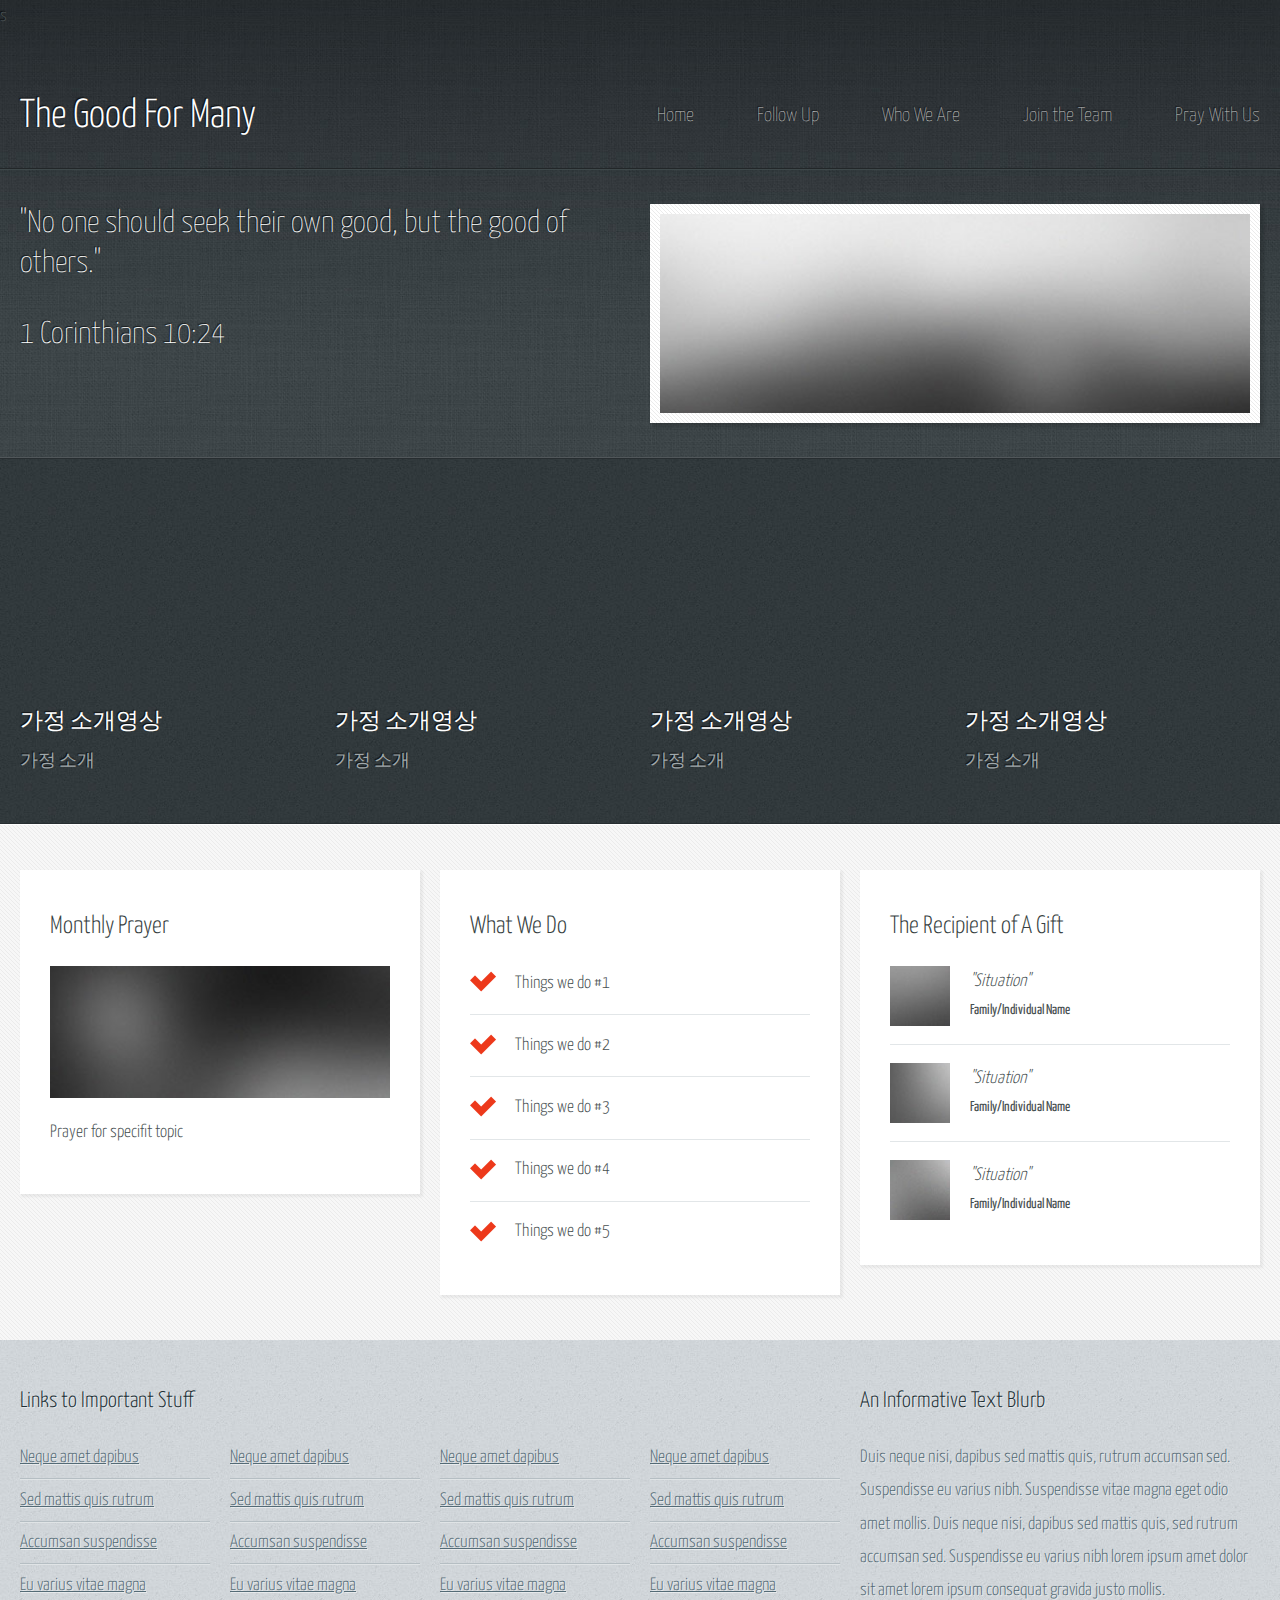
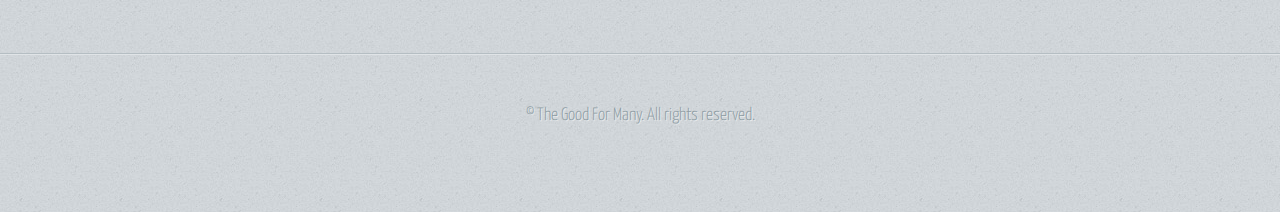
==== index.html @ 2fbbf2d9 "main page edited" ====
<!DOCTYPE HTML>
<!--
	Halcyonic by HTML5 UP
	html5up.net | @ajlkn
	Free for personal and commercial use under the CCA 3.0 license (html5up.net/license)
-->
<html>

<head>
	<title>The Good For Many</title>
	<meta charset="utf-8" />
	<meta name="viewport" content="width=device-width, initial-scale=1, user-scalable=no" />
	<link rel="stylesheet" href="assets/css/main.css" />
</head>

<body>
	<div id="page-wrapper">

		<!-- Header -->
		<section id="header">s
			<div class="container">
				<div class="row">
					<div class="col-12">

						<!-- Logo -->
						<h1><a href="index.html" id="logo">The Good For Many</a></h1>

						<!-- Nav -->
						<nav id="nav">
							<a href="index.html">Home</a>
							<a href="Follow_Up.html">Follow Up</a>
							<a href="Who_We_Are.html">Who We Are</a>
							<a href="Join_The_Team.html">Join the Team</a>
							<a href="twocolumn2.html">Pray With Us</a>
						</nav>

					</div>
				</div>
			</div>
			<div id="banner">
				<div class="container">
					<div class="row">
						<div class="col-6 col-12-medium">

							<!-- Banner Copy -->
							<p>"No one should seek their own good, but the good of others."</p>
							<p>1 Corinthians 10:24</p>
							<!-- <a href="#" class="button-large">Go on, click me!</a> -->

						</div>
						<div class="col-6 col-12-medium imp-medium">

							<!-- Banner Image -->
							<a href="#" class="bordered-feature-image"><img src="images/banner.jpg" alt="" /></a>

						</div>
					</div>
				</div>
			</div>
		</section>

		<!-- Features -->
		<section id="features">
			<div class="container">
				<div class="row">
					<div class="col-3 col-6-medium col-12-small">

						<!-- Feature #1 -->
						<section>
							<div class="video-container">
								<iframe width="560" height="315"
									src="https://www.youtube.com/embed/F0pL0PTi5vM?si=LF31kGKo2TGPik3c"
									title="YouTube video player" frameborder="0"
									allow="accelerometer; autoplay; clipboard-write; encrypted-media; gyroscope; picture-in-picture; web-share"
									allowfullscreen></iframe>
							</div>
							<p> </p>
							<h2>가정 소개영상</h2>
							<p>
								가정 소개
							</p>
						</section>

					</div>
					<div class="col-3 col-6-medium col-12-small">

						<!-- Feature #2 -->
						<section>
							<div class="video-container">
								<iframe width="560" height="315"
									src="https://www.youtube.com/embed/F0pL0PTi5vM?si=LF31kGKo2TGPik3c"
									title="YouTube video player" frameborder="0"
									allow="accelerometer; autoplay; clipboard-write; encrypted-media; gyroscope; picture-in-picture; web-share"
									allowfullscreen></iframe>
							</div>
							<p> </p>
							<h2>가정 소개영상</h2>
							<p>
								가정 소개
							</p>
						</section>

					</div>
					<div class="col-3 col-6-medium col-12-small">

						<!-- Feature #3 -->
						<section>
							<div class="video-container">
								<iframe width="560" height="315"
									src="https://www.youtube.com/embed/F0pL0PTi5vM?si=LF31kGKo2TGPik3c"
									title="YouTube video player" frameborder="0"
									allow="accelerometer; autoplay; clipboard-write; encrypted-media; gyroscope; picture-in-picture; web-share"
									allowfullscreen></iframe>
							</div>
							<p> </p>
							<h2>가정 소개영상</h2>
							<p>
								가정 소개
							</p>
						</section>

					</div>
					<div class="col-3 col-6-medium col-12-small">

						<!-- Feature #4 -->
						<section>
							<!-- <a href="#" class="bordered-feature-image"><img src="images/pic04.jpg" alt="" /></a> -->
							<div class="video-container">
								<iframe width="560" height="315"
									src="https://www.youtube.com/embed/F0pL0PTi5vM?si=LF31kGKo2TGPik3c"
									title="YouTube video player" frameborder="0"
									allow="accelerometer; autoplay; clipboard-write; encrypted-media; gyroscope; picture-in-picture; web-share"
									allowfullscreen></iframe>
							</div>
							<p> </p>
							<h2>가정 소개영상</h2>
							<p>
								가정 소개
							</p>
						</section>

					</div>
				</div>
			</div>
		</section>

		<!-- Content -->
		<section id="content">
			<div class="container">
				<div class="row aln-center">
					<div class="col-4 col-12-medium">

						<!-- Box #1 -->
						<section>
							<header>
								<h2>Monthly Prayer</h2>
								<!-- <h3>A subheading about who we are</h3> -->
							</header>
							<a href="#" class="feature-image"><img src="images/pic05.jpg" alt="" /></a>
							<p>
								Prayer for specifit topic
							</p>
						</section>

					</div>
					<div class="col-4 col-6-medium col-12-small">

						<!-- Box #2 -->
						<section>
							<header>
								<h2>What We Do</h2>
								<!-- <h3>A subheading about what we do</h3> -->
							</header>
							<ul class="check-list">
								<li>Things we do #1</li>
								<li>Things we do #2</li>
								<li>Things we do #3</li>
								<li>Things we do #4</li>
								<li>Things we do #5</li>
							</ul>
						</section>

					</div>
					<div class="col-4 col-6-medium col-12-small">

						<!-- Box #3 -->
						<section>
							<header>
								<h2>The Recipient of A Gift</h2>
								<!-- <h3>And a final subheading about our clients</h3> -->
							</header>
							<ul class="quote-list">
								<li>
									<img src="images/pic06.jpg" alt="" />
									<p>"Situation"</p>
									<span>Family/Individual Name</span>
								</li>
								<li>
									<img src="images/pic07.jpg" alt="" />
									<p>"Situation"</p>
									<span>Family/Individual Name</span>
								</li>
								<li>
									<img src="images/pic08.jpg" alt="" />
									<p>"Situation"</p>
									<span>Family/Individual Name</span>
								</li>
							</ul>
						</section>

					</div>
				</div>
			</div>
		</section>

		<!-- Footer -->
		<section id="footer">
			<div class="container">
				<div class="row">
					<div class="col-8 col-12-medium">

						<!-- Links -->
						<section>
							<h2>Links to Important Stuff</h2>
							<div>
								<div class="row">
									<div class="col-3 col-12-small">
										<ul class="link-list last-child">
											<li><a href="#">Neque amet dapibus</a></li>
											<li><a href="#">Sed mattis quis rutrum</a></li>
											<li><a href="#">Accumsan suspendisse</a></li>
											<li><a href="#">Eu varius vitae magna</a></li>
										</ul>
									</div>
									<div class="col-3 col-12-small">
										<ul class="link-list last-child">
											<li><a href="#">Neque amet dapibus</a></li>
											<li><a href="#">Sed mattis quis rutrum</a></li>
											<li><a href="#">Accumsan suspendisse</a></li>
											<li><a href="#">Eu varius vitae magna</a></li>
										</ul>
									</div>
									<div class="col-3 col-12-small">
										<ul class="link-list last-child">
											<li><a href="#">Neque amet dapibus</a></li>
											<li><a href="#">Sed mattis quis rutrum</a></li>
											<li><a href="#">Accumsan suspendisse</a></li>
											<li><a href="#">Eu varius vitae magna</a></li>
										</ul>
									</div>
									<div class="col-3 col-12-small">
										<ul class="link-list last-child">
											<li><a href="#">Neque amet dapibus</a></li>
											<li><a href="#">Sed mattis quis rutrum</a></li>
											<li><a href="#">Accumsan suspendisse</a></li>
											<li><a href="#">Eu varius vitae magna</a></li>
										</ul>
									</div>
								</div>
							</div>
						</section>

					</div>
					<div class="col-4 col-12-medium imp-medium">

						<!-- Blurb -->
						<section>
							<h2>An Informative Text Blurb</h2>
							<p>
								Duis neque nisi, dapibus sed mattis quis, rutrum accumsan sed. Suspendisse eu
								varius nibh. Suspendisse vitae magna eget odio amet mollis. Duis neque nisi,
								dapibus sed mattis quis, sed rutrum accumsan sed. Suspendisse eu varius nibh
								lorem ipsum amet dolor sit amet lorem ipsum consequat gravida justo mollis.
							</p>
						</section>

					</div>
				</div>
			</div>
		</section>

		<!-- Copyright -->
		<div id="copyright">
			&copy; The Good For Many. All rights reserved.</a>
		</div>

	</div>

	<!-- Scripts -->
	<script src="assets/js/jquery.min.js"></script>
	<script src="assets/js/browser.min.js"></script>
	<script src="assets/js/breakpoints.min.js"></script>
	<script src="assets/js/util.js"></script>
	<script src="assets/js/main.js"></script>

</body>

</html>
---- assets/css/main.css ----
@import url("https://fonts.googleapis.com/css?family=Yanone+Kaffeesatz:400,300,200");

/*
	Halcyonic by HTML5 UP
	html5up.net | @ajlkn
	Free for personal and commercial use under the CCA 3.0 license (html5up.net/license)
*/

html,
body,
div,
span,
applet,
object,
iframe,
h1,
h2,
h3,
h4,
h5,
h6,
p,
blockquote,
pre,
a,
abbr,
acronym,
address,
big,
cite,
code,
del,
dfn,
em,
img,
ins,
kbd,
q,
s,
samp,
small,
strike,
strong,
sub,
sup,
tt,
var,
b,
u,
i,
center,
dl,
dt,
dd,
ol,
ul,
li,
fieldset,
form,
label,
legend,
table,
caption,
tbody,
tfoot,
thead,
tr,
th,
td,
article,
aside,
canvas,
details,
embed,
figure,
figcaption,
footer,
header,
hgroup,
menu,
nav,
output,
ruby,
section,
summary,
time,
mark,
audio,
video {
	margin: 0;
	padding: 0;
	border: 0;
	font-size: 100%;
	font: inherit;
	vertical-align: baseline;
}

article,
aside,
details,
figcaption,
figure,
footer,
header,
hgroup,
menu,
nav,
section {
	display: block;
}

body {
	line-height: 1;
}

ol,
ul {
	list-style: none;
}

blockquote,
q {
	quotes: none;
}

blockquote:before,
blockquote:after,
q:before,
q:after {
	content: '';
	content: none;
}

table {
	border-collapse: collapse;
	border-spacing: 0;
}

body {
	-webkit-text-size-adjust: none;
}

mark {
	background-color: transparent;
	color: inherit;
}

input::-moz-focus-inner {
	border: 0;
	padding: 0;
}

input,
select,
textarea {
	-moz-appearance: none;
	-webkit-appearance: none;
	-ms-appearance: none;
	appearance: none;
}

/* Basic */

html {
	box-sizing: border-box;
}

*,
*:before,
*:after {
	box-sizing: inherit;
}

body {
	background: #D4D9DD url("images/bg03.jpg");
	color: #474f51;
	font-size: 13.5pt;
	font-family: 'Yanone Kaffeesatz';
	line-height: 1.85em;
	font-weight: 300;
}

input,
textarea,
select {
	color: #474f51;
	font-size: 13.5pt;
	font-family: 'Yanone Kaffeesatz';
	line-height: 1.85em;
	font-weight: 300;
}

ul,
ol,
p,
dl {
	margin: 0 0 2em 0;
}

a {
	text-decoration: underline;
}

a:hover {
	text-decoration: none;
}

section> :last-child,
section:last-child,
.last-child {
	margin-bottom: 0 !important;
}

/* Container */

.container {
	margin: 0 auto;
	max-width: 100%;
	width: 1200px;
}

@media screen and (max-width: 1680px) {

	.container {
		width: 1200px;
	}

}

@media screen and (max-width: 1280px) {

	.container {
		width: calc(100% - 40px);
	}

}

@media screen and (max-width: 980px) {

	.container {
		width: calc(100% - 50px);
	}

}

@media screen and (max-width: 736px) {

	.container {
		width: calc(100% - 40px);
	}

}

/* Row */

.row {
	display: flex;
	flex-wrap: wrap;
	box-sizing: border-box;
	align-items: stretch;
}

.row>* {
	box-sizing: border-box;
}

.row.gtr-uniform>*> :last-child {
	margin-bottom: 0;
}

.row.aln-left {
	justify-content: flex-start;
}

.row.aln-center {
	justify-content: center;
}

.row.aln-right {
	justify-content: flex-end;
}

.row.aln-top {
	align-items: flex-start;
}

.row.aln-middle {
	align-items: center;
}

.row.aln-bottom {
	align-items: flex-end;
}

.row>.imp {
	order: -1;
}

.row>.col-1 {
	width: 8.33333%;
}

.row>.off-1 {
	margin-left: 8.33333%;
}

.row>.col-2 {
	width: 16.66667%;
}

.row>.off-2 {
	margin-left: 16.66667%;
}

.row>.col-3 {
	width: 25%;
}

.row>.off-3 {
	margin-left: 25%;
}

.row>.col-4 {
	width: 33.33333%;
}

.row>.off-4 {
	margin-left: 33.33333%;
}

.row>.col-5 {
	width: 41.66667%;
}

.row>.off-5 {
	margin-left: 41.66667%;
}

.row>.col-6 {
	width: 50%;
}

.row>.off-6 {
	margin-left: 50%;
}

.row>.col-7 {
	width: 58.33333%;
}

.row>.off-7 {
	margin-left: 58.33333%;
}

.row>.col-8 {
	width: 66.66667%;
}

.row>.off-8 {
	margin-left: 66.66667%;
}

.row>.col-9 {
	width: 75%;
}

.row>.off-9 {
	margin-left: 75%;
}

.row>.col-10 {
	width: 83.33333%;
}

.row>.off-10 {
	margin-left: 83.33333%;
}

.row>.col-11 {
	width: 91.66667%;
}

.row>.off-11 {
	margin-left: 91.66667%;
}

.row>.col-12 {
	width: 100%;
}

.row>.off-12 {
	margin-left: 100%;
}

.row.gtr-0 {
	margin-top: 0px;
	margin-left: 0px;
}

.row.gtr-0>* {
	padding: 0px 0 0 0px;
}

.row.gtr-0.gtr-uniform {
	margin-top: 0px;
}

.row.gtr-0.gtr-uniform>* {
	padding-top: 0px;
}

.row.gtr-25 {
	margin-top: -6.25px;
	margin-left: -6.25px;
}

.row.gtr-25>* {
	padding: 6.25px 0 0 6.25px;
}

.row.gtr-25.gtr-uniform {
	margin-top: -6.25px;
}

.row.gtr-25.gtr-uniform>* {
	padding-top: 6.25px;
}

.row.gtr-50 {
	margin-top: -12.5px;
	margin-left: -12.5px;
}

.row.gtr-50>* {
	padding: 12.5px 0 0 12.5px;
}

.row.gtr-50.gtr-uniform {
	margin-top: -12.5px;
}

.row.gtr-50.gtr-uniform>* {
	padding-top: 12.5px;
}

.row {
	margin-top: -25px;
	margin-left: -25px;
}

.row>* {
	padding: 25px 0 0 25px;
}

.row.gtr-uniform {
	margin-top: -25px;
}

.row.gtr-uniform>* {
	padding-top: 25px;
}

.row.gtr-150 {
	margin-top: -37.5px;
	margin-left: -37.5px;
}

.row.gtr-150>* {
	padding: 37.5px 0 0 37.5px;
}

.row.gtr-150.gtr-uniform {
	margin-top: -37.5px;
}

.row.gtr-150.gtr-uniform>* {
	padding-top: 37.5px;
}

.row.gtr-200 {
	margin-top: -50px;
	margin-left: -50px;
}

.row.gtr-200>* {
	padding: 50px 0 0 50px;
}

.row.gtr-200.gtr-uniform {
	margin-top: -50px;
}

.row.gtr-200.gtr-uniform>* {
	padding-top: 50px;
}

@media screen and (max-width: 1680px) {

	.row {
		display: flex;
		flex-wrap: wrap;
		box-sizing: border-box;
		align-items: stretch;
	}

	.row>* {
		box-sizing: border-box;
	}

	.row.gtr-uniform>*> :last-child {
		margin-bottom: 0;
	}

	.row.aln-left {
		justify-content: flex-start;
	}

	.row.aln-center {
		justify-content: center;
	}

	.row.aln-right {
		justify-content: flex-end;
	}

	.row.aln-top {
		align-items: flex-start;
	}

	.row.aln-middle {
		align-items: center;
	}

	.row.aln-bottom {
		align-items: flex-end;
	}

	.row>.imp-xlarge {
		order: -1;
	}

	.row>.col-1-xlarge {
		width: 8.33333%;
	}

	.row>.off-1-xlarge {
		margin-left: 8.33333%;
	}

	.row>.col-2-xlarge {
		width: 16.66667%;
	}

	.row>.off-2-xlarge {
		margin-left: 16.66667%;
	}

	.row>.col-3-xlarge {
		width: 25%;
	}

	.row>.off-3-xlarge {
		margin-left: 25%;
	}

	.row>.col-4-xlarge {
		width: 33.33333%;
	}

	.row>.off-4-xlarge {
		margin-left: 33.33333%;
	}

	.row>.col-5-xlarge {
		width: 41.66667%;
	}

	.row>.off-5-xlarge {
		margin-left: 41.66667%;
	}

	.row>.col-6-xlarge {
		width: 50%;
	}

	.row>.off-6-xlarge {
		margin-left: 50%;
	}

	.row>.col-7-xlarge {
		width: 58.33333%;
	}

	.row>.off-7-xlarge {
		margin-left: 58.33333%;
	}

	.row>.col-8-xlarge {
		width: 66.66667%;
	}

	.row>.off-8-xlarge {
		margin-left: 66.66667%;
	}

	.row>.col-9-xlarge {
		width: 75%;
	}

	.row>.off-9-xlarge {
		margin-left: 75%;
	}

	.row>.col-10-xlarge {
		width: 83.33333%;
	}

	.row>.off-10-xlarge {
		margin-left: 83.33333%;
	}

	.row>.col-11-xlarge {
		width: 91.66667%;
	}

	.row>.off-11-xlarge {
		margin-left: 91.66667%;
	}

	.row>.col-12-xlarge {
		width: 100%;
	}

	.row>.off-12-xlarge {
		margin-left: 100%;
	}

	.row.gtr-0 {
		margin-top: 0px;
		margin-left: 0px;
	}

	.row.gtr-0>* {
		padding: 0px 0 0 0px;
	}

	.row.gtr-0.gtr-uniform {
		margin-top: 0px;
	}

	.row.gtr-0.gtr-uniform>* {
		padding-top: 0px;
	}

	.row.gtr-25 {
		margin-top: -6.25px;
		margin-left: -6.25px;
	}

	.row.gtr-25>* {
		padding: 6.25px 0 0 6.25px;
	}

	.row.gtr-25.gtr-uniform {
		margin-top: -6.25px;
	}

	.row.gtr-25.gtr-uniform>* {
		padding-top: 6.25px;
	}

	.row.gtr-50 {
		margin-top: -12.5px;
		margin-left: -12.5px;
	}

	.row.gtr-50>* {
		padding: 12.5px 0 0 12.5px;
	}

	.row.gtr-50.gtr-uniform {
		margin-top: -12.5px;
	}

	.row.gtr-50.gtr-uniform>* {
		padding-top: 12.5px;
	}

	.row {
		margin-top: -25px;
		margin-left: -25px;
	}

	.row>* {
		padding: 25px 0 0 25px;
	}

	.row.gtr-uniform {
		margin-top: -25px;
	}

	.row.gtr-uniform>* {
		padding-top: 25px;
	}

	.row.gtr-150 {
		margin-top: -37.5px;
		margin-left: -37.5px;
	}

	.row.gtr-150>* {
		padding: 37.5px 0 0 37.5px;
	}

	.row.gtr-150.gtr-uniform {
		margin-top: -37.5px;
	}

	.row.gtr-150.gtr-uniform>* {
		padding-top: 37.5px;
	}

	.row.gtr-200 {
		margin-top: -50px;
		margin-left: -50px;
	}

	.row.gtr-200>* {
		padding: 50px 0 0 50px;
	}

	.row.gtr-200.gtr-uniform {
		margin-top: -50px;
	}

	.row.gtr-200.gtr-uniform>* {
		padding-top: 50px;
	}

}

@media screen and (max-width: 1280px) {

	.row {
		display: flex;
		flex-wrap: wrap;
		box-sizing: border-box;
		align-items: stretch;
	}

	.row>* {
		box-sizing: border-box;
	}

	.row.gtr-uniform>*> :last-child {
		margin-bottom: 0;
	}

	.row.aln-left {
		justify-content: flex-start;
	}

	.row.aln-center {
		justify-content: center;
	}

	.row.aln-right {
		justify-content: flex-end;
	}

	.row.aln-top {
		align-items: flex-start;
	}

	.row.aln-middle {
		align-items: center;
	}

	.row.aln-bottom {
		align-items: flex-end;
	}

	.row>.imp-large {
		order: -1;
	}

	.row>.col-1-large {
		width: 8.33333%;
	}

	.row>.off-1-large {
		margin-left: 8.33333%;
	}

	.row>.col-2-large {
		width: 16.66667%;
	}

	.row>.off-2-large {
		margin-left: 16.66667%;
	}

	.row>.col-3-large {
		width: 25%;
	}

	.row>.off-3-large {
		margin-left: 25%;
	}

	.row>.col-4-large {
		width: 33.33333%;
	}

	.row>.off-4-large {
		margin-left: 33.33333%;
	}

	.row>.col-5-large {
		width: 41.66667%;
	}

	.row>.off-5-large {
		margin-left: 41.66667%;
	}

	.row>.col-6-large {
		width: 50%;
	}

	.row>.off-6-large {
		margin-left: 50%;
	}

	.row>.col-7-large {
		width: 58.33333%;
	}

	.row>.off-7-large {
		margin-left: 58.33333%;
	}

	.row>.col-8-large {
		width: 66.66667%;
	}

	.row>.off-8-large {
		margin-left: 66.66667%;
	}

	.row>.col-9-large {
		width: 75%;
	}

	.row>.off-9-large {
		margin-left: 75%;
	}

	.row>.col-10-large {
		width: 83.33333%;
	}

	.row>.off-10-large {
		margin-left: 83.33333%;
	}

	.row>.col-11-large {
		width: 91.66667%;
	}

	.row>.off-11-large {
		margin-left: 91.66667%;
	}

	.row>.col-12-large {
		width: 100%;
	}

	.row>.off-12-large {
		margin-left: 100%;
	}

	.row.gtr-0 {
		margin-top: 0px;
		margin-left: 0px;
	}

	.row.gtr-0>* {
		padding: 0px 0 0 0px;
	}

	.row.gtr-0.gtr-uniform {
		margin-top: 0px;
	}

	.row.gtr-0.gtr-uniform>* {
		padding-top: 0px;
	}

	.row.gtr-25 {
		margin-top: -5px;
		margin-left: -5px;
	}

	.row.gtr-25>* {
		padding: 5px 0 0 5px;
	}

	.row.gtr-25.gtr-uniform {
		margin-top: -5px;
	}

	.row.gtr-25.gtr-uniform>* {
		padding-top: 5px;
	}

	.row.gtr-50 {
		margin-top: -10px;
		margin-left: -10px;
	}

	.row.gtr-50>* {
		padding: 10px 0 0 10px;
	}

	.row.gtr-50.gtr-uniform {
		margin-top: -10px;
	}

	.row.gtr-50.gtr-uniform>* {
		padding-top: 10px;
	}

	.row {
		margin-top: -20px;
		margin-left: -20px;
	}

	.row>* {
		padding: 20px 0 0 20px;
	}

	.row.gtr-uniform {
		margin-top: -20px;
	}

	.row.gtr-uniform>* {
		padding-top: 20px;
	}

	.row.gtr-150 {
		margin-top: -30px;
		margin-left: -30px;
	}

	.row.gtr-150>* {
		padding: 30px 0 0 30px;
	}

	.row.gtr-150.gtr-uniform {
		margin-top: -30px;
	}

	.row.gtr-150.gtr-uniform>* {
		padding-top: 30px;
	}

	.row.gtr-200 {
		margin-top: -40px;
		margin-left: -40px;
	}

	.row.gtr-200>* {
		padding: 40px 0 0 40px;
	}

	.row.gtr-200.gtr-uniform {
		margin-top: -40px;
	}

	.row.gtr-200.gtr-uniform>* {
		padding-top: 40px;
	}

}

@media screen and (max-width: 980px) {

	.row {
		display: flex;
		flex-wrap: wrap;
		box-sizing: border-box;
		align-items: stretch;
	}

	.row>* {
		box-sizing: border-box;
	}

	.row.gtr-uniform>*> :last-child {
		margin-bottom: 0;
	}

	.row.aln-left {
		justify-content: flex-start;
	}

	.row.aln-center {
		justify-content: center;
	}

	.row.aln-right {
		justify-content: flex-end;
	}

	.row.aln-top {
		align-items: flex-start;
	}

	.row.aln-middle {
		align-items: center;
	}

	.row.aln-bottom {
		align-items: flex-end;
	}

	.row>.imp-medium {
		order: -1;
	}

	.row>.col-1-medium {
		width: 8.33333%;
	}

	.row>.off-1-medium {
		margin-left: 8.33333%;
	}

	.row>.col-2-medium {
		width: 16.66667%;
	}

	.row>.off-2-medium {
		margin-left: 16.66667%;
	}

	.row>.col-3-medium {
		width: 25%;
	}

	.row>.off-3-medium {
		margin-left: 25%;
	}

	.row>.col-4-medium {
		width: 33.33333%;
	}

	.row>.off-4-medium {
		margin-left: 33.33333%;
	}

	.row>.col-5-medium {
		width: 41.66667%;
	}

	.row>.off-5-medium {
		margin-left: 41.66667%;
	}

	.row>.col-6-medium {
		width: 50%;
	}

	.row>.off-6-medium {
		margin-left: 50%;
	}

	.row>.col-7-medium {
		width: 58.33333%;
	}

	.row>.off-7-medium {
		margin-left: 58.33333%;
	}

	.row>.col-8-medium {
		width: 66.66667%;
	}

	.row>.off-8-medium {
		margin-left: 66.66667%;
	}

	.row>.col-9-medium {
		width: 75%;
	}

	.row>.off-9-medium {
		margin-left: 75%;
	}

	.row>.col-10-medium {
		width: 83.33333%;
	}

	.row>.off-10-medium {
		margin-left: 83.33333%;
	}

	.row>.col-11-medium {
		width: 91.66667%;
	}

	.row>.off-11-medium {
		margin-left: 91.66667%;
	}

	.row>.col-12-medium {
		width: 100%;
	}

	.row>.off-12-medium {
		margin-left: 100%;
	}

	.row.gtr-0 {
		margin-top: 0px;
		margin-left: 0px;
	}

	.row.gtr-0>* {
		padding: 0px 0 0 0px;
	}

	.row.gtr-0.gtr-uniform {
		margin-top: 0px;
	}

	.row.gtr-0.gtr-uniform>* {
		padding-top: 0px;
	}

	.row.gtr-25 {
		margin-top: -6.25px;
		margin-left: -6.25px;
	}

	.row.gtr-25>* {
		padding: 6.25px 0 0 6.25px;
	}

	.row.gtr-25.gtr-uniform {
		margin-top: -6.25px;
	}

	.row.gtr-25.gtr-uniform>* {
		padding-top: 6.25px;
	}

	.row.gtr-50 {
		margin-top: -12.5px;
		margin-left: -12.5px;
	}

	.row.gtr-50>* {
		padding: 12.5px 0 0 12.5px;
	}

	.row.gtr-50.gtr-uniform {
		margin-top: -12.5px;
	}

	.row.gtr-50.gtr-uniform>* {
		padding-top: 12.5px;
	}

	.row {
		margin-top: -25px;
		margin-left: -25px;
	}

	.row>* {
		padding: 25px 0 0 25px;
	}

	.row.gtr-uniform {
		margin-top: -25px;
	}

	.row.gtr-uniform>* {
		padding-top: 25px;
	}

	.row.gtr-150 {
		margin-top: -37.5px;
		margin-left: -37.5px;
	}

	.row.gtr-150>* {
		padding: 37.5px 0 0 37.5px;
	}

	.row.gtr-150.gtr-uniform {
		margin-top: -37.5px;
	}

	.row.gtr-150.gtr-uniform>* {
		padding-top: 37.5px;
	}

	.row.gtr-200 {
		margin-top: -50px;
		margin-left: -50px;
	}

	.row.gtr-200>* {
		padding: 50px 0 0 50px;
	}

	.row.gtr-200.gtr-uniform {
		margin-top: -50px;
	}

	.row.gtr-200.gtr-uniform>* {
		padding-top: 50px;
	}

}

@media screen and (max-width: 736px) {

	.row {
		display: flex;
		flex-wrap: wrap;
		box-sizing: border-box;
		align-items: stretch;
	}

	.row>* {
		box-sizing: border-box;
	}

	.row.gtr-uniform>*> :last-child {
		margin-bottom: 0;
	}

	.row.aln-left {
		justify-content: flex-start;
	}

	.row.aln-center {
		justify-content: center;
	}

	.row.aln-right {
		justify-content: flex-end;
	}

	.row.aln-top {
		align-items: flex-start;
	}

	.row.aln-middle {
		align-items: center;
	}

	.row.aln-bottom {
		align-items: flex-end;
	}

	.row>.imp-small {
		order: -1;
	}

	.row>.col-1-small {
		width: 8.33333%;
	}

	.row>.off-1-small {
		margin-left: 8.33333%;
	}

	.row>.col-2-small {
		width: 16.66667%;
	}

	.row>.off-2-small {
		margin-left: 16.66667%;
	}

	.row>.col-3-small {
		width: 25%;
	}

	.row>.off-3-small {
		margin-left: 25%;
	}

	.row>.col-4-small {
		width: 33.33333%;
	}

	.row>.off-4-small {
		margin-left: 33.33333%;
	}

	.row>.col-5-small {
		width: 41.66667%;
	}

	.row>.off-5-small {
		margin-left: 41.66667%;
	}

	.row>.col-6-small {
		width: 50%;
	}

	.row>.off-6-small {
		margin-left: 50%;
	}

	.row>.col-7-small {
		width: 58.33333%;
	}

	.row>.off-7-small {
		margin-left: 58.33333%;
	}

	.row>.col-8-small {
		width: 66.66667%;
	}

	.row>.off-8-small {
		margin-left: 66.66667%;
	}

	.row>.col-9-small {
		width: 75%;
	}

	.row>.off-9-small {
		margin-left: 75%;
	}

	.row>.col-10-small {
		width: 83.33333%;
	}

	.row>.off-10-small {
		margin-left: 83.33333%;
	}

	.row>.col-11-small {
		width: 91.66667%;
	}

	.row>.off-11-small {
		margin-left: 91.66667%;
	}

	.row>.col-12-small {
		width: 100%;
	}

	.row>.off-12-small {
		margin-left: 100%;
	}

	.row.gtr-0 {
		margin-top: 0px;
		margin-left: 0px;
	}

	.row.gtr-0>* {
		padding: 0px 0 0 0px;
	}

	.row.gtr-0.gtr-uniform {
		margin-top: 0px;
	}

	.row.gtr-0.gtr-uniform>* {
		padding-top: 0px;
	}

	.row.gtr-25 {
		margin-top: -5px;
		margin-left: -5px;
	}

	.row.gtr-25>* {
		padding: 5px 0 0 5px;
	}

	.row.gtr-25.gtr-uniform {
		margin-top: -5px;
	}

	.row.gtr-25.gtr-uniform>* {
		padding-top: 5px;
	}

	.row.gtr-50 {
		margin-top: -10px;
		margin-left: -10px;
	}

	.row.gtr-50>* {
		padding: 10px 0 0 10px;
	}

	.row.gtr-50.gtr-uniform {
		margin-top: -10px;
	}

	.row.gtr-50.gtr-uniform>* {
		padding-top: 10px;
	}

	.row {
		margin-top: -20px;
		margin-left: -20px;
	}

	.row>* {
		padding: 20px 0 0 20px;
	}

	.row.gtr-uniform {
		margin-top: -20px;
	}

	.row.gtr-uniform>* {
		padding-top: 20px;
	}

	.row.gtr-150 {
		margin-top: -30px;
		margin-left: -30px;
	}

	.row.gtr-150>* {
		padding: 30px 0 0 30px;
	}

	.row.gtr-150.gtr-uniform {
		margin-top: -30px;
	}

	.row.gtr-150.gtr-uniform>* {
		padding-top: 30px;
	}

	.row.gtr-200 {
		margin-top: -40px;
		margin-left: -40px;
	}

	.row.gtr-200>* {
		padding: 40px 0 0 40px;
	}

	.row.gtr-200.gtr-uniform {
		margin-top: -40px;
	}

	.row.gtr-200.gtr-uniform>* {
		padding-top: 40px;
	}

}

/* Multi-use */

.link-list li {
	padding: 0.2em 0 0.2em 0;
}

.link-list li:first-child {
	padding-top: 0 !important;
	border-top: 0 !important;
}

.link-list li:last-child {
	padding-bottom: 0 !important;
	border-bottom: 0 !important;
}

.quote-list li {
	padding: 1em 0 1em 0;
	overflow: hidden;
}

.quote-list li:first-child {
	padding-top: 0 !important;
	border-top: 0 !important;
}

.quote-list li:last-child {
	padding-bottom: 0 !important;
	border-bottom: 0 !important;
}

.quote-list li img {
	float: left;
}

.quote-list li p {
	margin: 0 0 0 90px;
	font-size: 1.2em;
	font-style: italic;
}

.quote-list li span {
	display: block;
	margin-left: 90px;
	font-size: 0.9em;
	font-weight: 400;
}

.check-list li {
	padding: 0.7em 0 0.7em 45px;
	font-size: 1.2em;
	background: url("images/icon-checkmark.png") 0px 1.05em no-repeat;
}

.check-list li:first-child {
	padding-top: 0 !important;
	border-top: 0 !important;
	background-position: 0 0.3em;
}

.check-list li:last-child {
	padding-bottom: 0 !important;
	border-bottom: 0 !important;
}

.feature-image {
	display: block;
	margin: 0 0 2em 0;
	outline: 0;
}

.feature-image img {
	display: block;
	width: 100%;
}

.bordered-feature-image {
	display: block;
	background: #fff url("images/bg04.png");
	padding: 10px;
	box-shadow: 3px 3px 3px 1px rgba(0, 0, 0, 0.15);
	margin: 0 0 1.5em 0;
	outline: 0;
}

.bordered-feature-image img {
	display: block;
	width: 100%;
}

.button-large {
	background-image: -moz-linear-gradient(top, #ed391b, #ce1a00);
	background-image: -webkit-linear-gradient(top, #ed391b, #ce1a00);
	background-image: -ms-linear-gradient(top, #ed391b, #ce1a00);
	background-image: linear-gradient(top, #ed391b, #ce1a00);
	display: inline-block;
	background-color: #ed391b;
	color: #fff;
	text-decoration: none;
	font-size: 1.75em;
	height: 2em;
	line-height: 2.125em;
	font-weight: 300;
	padding: 0 45px;
	outline: 0;
	border-radius: 10px;
	box-shadow: inset 0px 0px 0px 1px rgba(0, 0, 0, 0.75), inset 0px 2px 0px 0px rgba(255, 192, 192, 0.5), inset 0px 0px 0px 2px rgba(255, 96, 96, 0.85), 3px 3px 3px 1px rgba(0, 0, 0, 0.15);
	text-shadow: -1px -1px 1px rgba(0, 0, 0, 0.5);
}

.button-large:hover {
	background-image: -moz-linear-gradient(top, #fd492b, #de2a10);
	background-image: -webkit-linear-gradient(top, #fd492b, #de2a10);
	background-image: -ms-linear-gradient(top, #fd492b, #de2a10);
	background-image: linear-gradient(top, #fd492b, #de2a10);
	background-color: #fd492b;
	box-shadow: inset 0px 0px 0px 1px rgba(0, 0, 0, 0.75), inset 0px 2px 0px 0px rgba(255, 192, 192, 0.5), inset 0px 0px 0px 2px rgba(255, 96, 96, 0.85), 3px 3px 3px 1px rgba(0, 0, 0, 0.15);
}

.button-large:active {
	background-image: -moz-linear-gradient(top, #ce1a00, #ed391b);
	background-image: -webkit-linear-gradient(top, #ce1a00, #ed391b);
	background-image: -ms-linear-gradient(top, #ce1a00, #ed391b);
	background-image: linear-gradient(top, #ce1a00, #ed391b);
	background-color: #ce1a00;
	box-shadow: inset 0px 0px 0px 1px rgba(0, 0, 0, 0.75), inset 0px 2px 0px 0px rgba(255, 192, 192, 0.5), inset 0px 0px 0px 2px rgba(255, 96, 96, 0.85), 3px 3px 3px 1px rgba(0, 0, 0, 0.15);
}

/* Header */

#header {
	position: relative;
	background: #3B4346 url("images/bg01.jpg");
	border-bottom: solid 1px #272d30;
	box-shadow: inset 0px -1px 0px 0px #51575a;
	text-shadow: -1px -1px 1px rgba(0, 0, 0, 0.75);
}

#header>.container {
	position: relative;
	min-height: 155px;
}

#header h1 {
	position: absolute;
	left: 0;
	bottom: 35px;
	font-size: 2.75em;
}

#header h1 a {
	color: #fff;
	text-decoration: none;
}

#header nav {
	position: absolute;
	right: 0;
	bottom: 35px;
	font-weight: 200;
}

#header nav a {
	color: #c6c8c8;
	text-decoration: none;
	font-size: 1.4em;
	margin-left: 60px;
	outline: 0;
}

#header nav a:hover {
	color: #f6f8f8;
}

.subpage #header>.container {
	height: 155px;
}

/* Banner */

#banner {
	border-top: solid 1px #222628;
	box-shadow: inset 0px 1px 0px 0px #3e484a;
	padding: 35px 0 35px 0;
	color: #fff;
}

#banner .bordered-feature-image {
	margin-bottom: 0;
}

#banner p {
	font-size: 2em;
	font-weight: 200;
	line-height: 1.25em;
	padding-right: 1em;
	margin: 0 0 1em 0;
}

/* Features */

#features {
	background: #353D40 url("images/bg02.jpg");
	border-bottom: solid 1px #272e31;
	padding: 45px 0 45px 0;
	text-shadow: -1px -1px 1px rgba(0, 0, 0, 0.75);
	color: #a0a8ab;
}

#features h2 {
	font-size: 1.25em;
	color: #fff;
	margin: 0 0 0.25em 0;
}

#features a {
	color: #e0e8eb;
}

#features strong {
	color: #fff;
}

.video-container {
	position: relative;
	width: 100%;
	/* 조절할 부모 요소의 너비를 설정합니다. */
	padding-bottom: 56.25%;
	/* 비율을 조절합니다. (높이 / 너비) * 100 */
	height: 0;
	overflow: hidden;
}

.video-container iframe {
	position: absolute;
	top: 0;
	left: 0;
	width: 100%;
	height: 100%;
}


/* Content */

#content {
	background: #f7f7f7 url("images/bg04.png");
	border-top: solid 1px #fff;
	padding: 45px 0 45px 0;
}

#content section {
	background: #fff;
	padding: 40px 30px 45px 30px;
	box-shadow: 2px 2px 2px 1px rgba(128, 128, 128, 0.1);
	margin: 0 0 25px 0;
}

#content h2 {
	font-size: 1.8em;
	color: #373f42;
	margin: 0 0 0.25em 0;
}

#content h3 {
	color: #96a9b5;
	font-size: 1.25em;
}

#content a {
	color: #ED391B;
}

#content header {
	margin: 0 0 2em 0;
}

#content .quote-list li {
	border-bottom: solid 1px #e2e6e8;
}

#content .link-list li {
	border-bottom: solid 1px #e2e6e8;
}

#content .check-list li {
	border-bottom: solid 1px #e2e6e8;
}

/* Footer */

#footer {
	padding: 45px 0 45px 0;
	text-shadow: 1px 1px 1px white;
	color: #546b76;
	text-shadow: 1px 1px 0px rgba(255, 255, 255, 0.5);
}

#footer h2 {
	font-size: 1.25em;
	color: #212f35;
	margin: 0 0 1em 0;
}

#footer a {
	color: #546b76;
}

#footer .quote-list li {
	border-top: solid 1px #e0e4e6;
	border-bottom: solid 1px #b5bec3;
}

#footer .link-list li {
	border-top: solid 1px #e0e4e6;
	border-bottom: solid 1px #b5bec3;
}

#footer .check-list li {
	border-top: solid 1px #e0e4e6;
	border-bottom: solid 1px #b5bec3;
}

/* Copyright */

#copyright {
	border-top: solid 1px #b5bec3;
	box-shadow: inset 0px 1px 0px 0px #e0e4e7;
	text-align: center;
	padding: 45px 0 80px 0;
	color: #8d9ca3;
	text-shadow: 1px 1px 0px rgba(255, 255, 255, 0.5);
}

#copyright a {
	color: #8d9ca3;
}

/* Large */

@media screen and (max-width: 1280px) {

	/* Multi-use */

	.check-list li {
		font-size: 1em;
		line-height: 2em;
	}

	.quote-list li {
		padding: 1em 0 1em 0;
	}

	.quote-list li img {
		width: 60px;
	}

	.quote-list li p {
		margin: 0 0 0 80px;
		font-size: 1em;
		font-style: italic;
		line-height: 1.8em;
	}

	.quote-list li span {
		display: block;
		margin-left: 80px;
		font-size: 0.8em;
		font-weight: 400;
		line-height: 1.8em;
	}

	.feature-image {
		margin: 0 0 1em 0;
	}

	.button-large {
		font-size: 1.5em;
	}

	/* Banner */

	#banner p {
		font-size: 1.75em;
	}

	/* Header */

	#header h1 {
		font-size: 2.25em;
	}

	#header nav a {
		font-size: 1.1em;
	}

	/* Content */

	#content h2 {
		font-size: 1.4em;
	}

	#content h3 {
		font-size: 1.1em;
	}

	#content header {
		margin: 0 0 1.25em 0;
	}

}

/* Medium */

#navPanel,
#titleBar {
	display: none;
}

@media screen and (max-width: 980px) {

	/* Basic */

	html,
	body {
		overflow-x: hidden;
	}

	/* Header */

	#header {
		text-align: center;
	}

	#header>.container:first-child {
		display: none;
	}

	/* Content */

	#content {
		padding: 25px 0;
	}

	/* Nav */

	#page-wrapper {
		-moz-backface-visibility: hidden;
		-webkit-backface-visibility: hidden;
		-ms-backface-visibility: hidden;
		backface-visibility: hidden;
		-moz-transition: -moz-transform 0.5s ease;
		-webkit-transition: -webkit-transform 0.5s ease;
		-ms-transition: -ms-transform 0.5s ease;
		transition: transform 0.5s ease;
		padding-bottom: 1px;
		padding-top: 44px;
	}

	#titleBar {
		-moz-backface-visibility: hidden;
		-webkit-backface-visibility: hidden;
		-ms-backface-visibility: hidden;
		backface-visibility: hidden;
		-moz-transition: -moz-transform 0.5s ease;
		-webkit-transition: -webkit-transform 0.5s ease;
		-ms-transition: -ms-transform 0.5s ease;
		transition: transform 0.5s ease;
		display: block;
		height: 44px;
		left: 0;
		position: fixed;
		top: 0;
		width: 100%;
		z-index: 10001;
		color: #fff;
		background: url("images/bg04.jpg");
		box-shadow: inset 0px -20px 70px 0px rgba(200, 220, 245, 0.1), inset 0px -1px 0px 0px rgba(255, 255, 255, 0.1), 0px 1px 7px 0px rgba(0, 0, 0, 0.6);
		text-shadow: -1px -1px 1px rgba(0, 0, 0, 0.75);
	}

	#titleBar .title {
		display: block;
		text-align: center;
		font-size: 1.2em;
		font-weight: 400;
		line-height: 48px;
	}

	#titleBar .toggle {
		position: absolute;
		left: 0;
		top: 0;
		width: 80px;
		height: 60px;
	}

	#titleBar .toggle:after {
		content: '';
		display: block;
		position: absolute;
		top: 6px;
		left: 6px;
		color: #fff;
		background: rgba(255, 255, 255, 0.025);
		box-shadow: inset 0px 1px 0px 0px rgba(255, 255, 255, 0.1), inset 0px 0px 0px 1px rgba(255, 255, 255, 0.05), inset 0px -8px 10px 0px rgba(0, 0, 0, 0.15), 0px 1px 2px 0px rgba(0, 0, 0, 0.25);
		text-shadow: -1px -1px 1px black;
		width: 49px;
		height: 31px;
		border-radius: 8px;
	}

	#titleBar .toggle:before {
		content: '';
		position: absolute;
		width: 20px;
		height: 30px;
		background: url("images/mobileUI-site-nav-opener-bg.svg");
		top: 15px;
		left: 20px;
		z-index: 1;
		opacity: 0.25;
	}

	#titleBar .toggle:active:after {
		background: rgba(255, 255, 255, 0.05);
	}

	#navPanel {
		-moz-backface-visibility: hidden;
		-webkit-backface-visibility: hidden;
		-ms-backface-visibility: hidden;
		backface-visibility: hidden;
		-moz-transform: translateX(-275px);
		-webkit-transform: translateX(-275px);
		-ms-transform: translateX(-275px);
		transform: translateX(-275px);
		-moz-transition: -moz-transform 0.5s ease;
		-webkit-transition: -webkit-transform 0.5s ease;
		-ms-transition: -ms-transform 0.5s ease;
		transition: transform 0.5s ease;
		display: block;
		height: 100%;
		left: 0;
		overflow-y: auto;
		position: fixed;
		top: 0;
		width: 275px;
		z-index: 10002;
		background: url("images/bg04.jpg");
		box-shadow: inset -1px 0px 0px 0px rgba(255, 255, 255, 0.25), inset -2px 0px 25px 0px rgba(0, 0, 0, 0.5);
		text-shadow: -1px -1px 1px black;
	}

	#navPanel .link {
		display: block;
		color: #fff;
		text-decoration: none;
		font-size: 1.25em;
		line-height: 2em;
		padding: 0.625em 1.5em 0.325em 1.5em;
		border-top: solid 1px #373d40;
		border-bottom: solid 1px rgba(0, 0, 0, 0.4);
	}

	#navPanel .link:first-child {
		border-top: 0;
	}

	#navPanel .link:last-child {
		border-bottom: 0;
	}

	body.navPanel-visible #page-wrapper {
		-moz-transform: translateX(275px);
		-webkit-transform: translateX(275px);
		-ms-transform: translateX(275px);
		transform: translateX(275px);
	}

	body.navPanel-visible #titleBar {
		-moz-transform: translateX(275px);
		-webkit-transform: translateX(275px);
		-ms-transform: translateX(275px);
		transform: translateX(275px);
	}

	body.navPanel-visible #navPanel {
		-moz-transform: translateX(0);
		-webkit-transform: translateX(0);
		-ms-transform: translateX(0);
		transform: translateX(0);
	}

}

/* Small */

@media screen and (max-width: 736px) {

	/* Basic */

	body,
	input,
	textarea,
	select {
		font-size: 13pt;
		line-height: 1.4em;
	}

	/* Multi-use */

	.link-list li {
		padding: 0.75em 0 0.75em 0;
	}

	.quote-list li p {
		margin-bottom: 0.5em;
	}

	.check-list li {
		font-size: 1em;
	}

	.button-large {
		width: 100%;
	}

	/* Banner */

	#banner p {
		font-size: 1.25em;
		font-weight: 200;
		line-height: 1.25em;
		margin: 0 0 1em 0;
	}

	/* Content */

	#content section {
		padding: 30px 20px;
	}

	#content h2 {
		font-size: 1.25em;
	}

	#content h3 {
		font-size: 1em;
	}

	#content header {
		margin: 0 0 1.25em 0;
	}

	/* Footer */

	#footer .link-list {
		margin: 0 0 10px 0 !important;
	}

	/* Copyright */

	#copyright {
		padding: 20px 30px;
	}

}
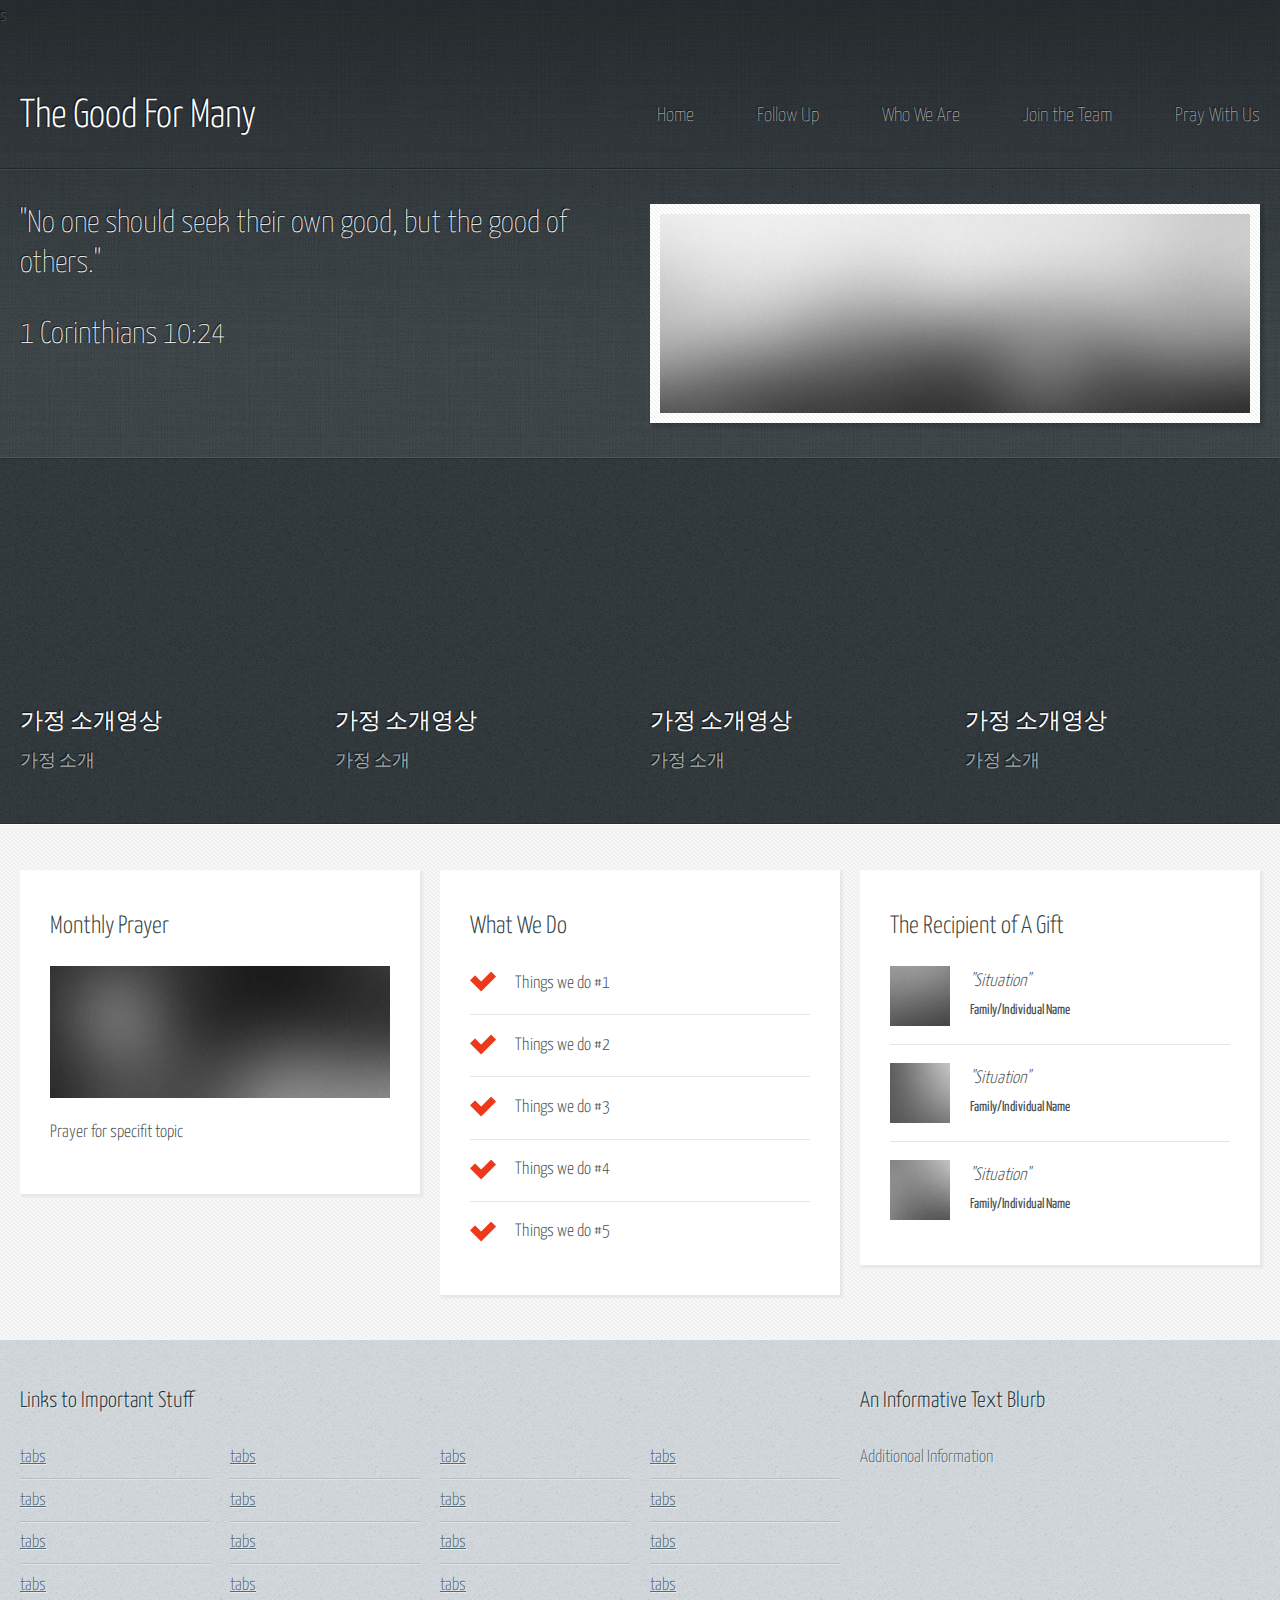
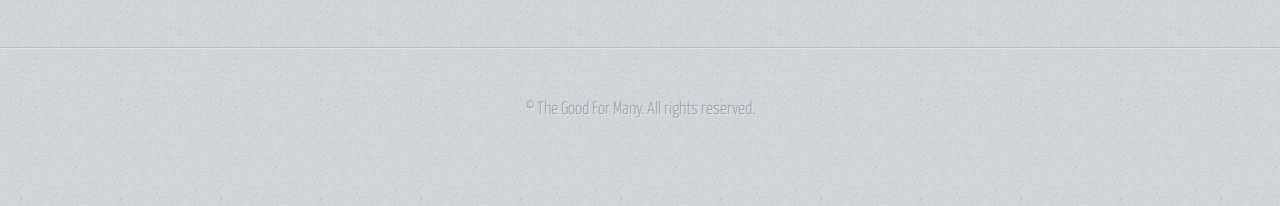
==== commit b2b0e0be: "Footer updated" ====
--- a/index.html
+++ b/index.html
@@ -226,34 +226,34 @@
 								<div class="row">
 									<div class="col-3 col-12-small">
 										<ul class="link-list last-child">
-											<li><a href="#">Neque amet dapibus</a></li>
-											<li><a href="#">Sed mattis quis rutrum</a></li>
-											<li><a href="#">Accumsan suspendisse</a></li>
-											<li><a href="#">Eu varius vitae magna</a></li>
-										</ul>
-									</div>
-									<div class="col-3 col-12-small">
-										<ul class="link-list last-child">
-											<li><a href="#">Neque amet dapibus</a></li>
-											<li><a href="#">Sed mattis quis rutrum</a></li>
-											<li><a href="#">Accumsan suspendisse</a></li>
-											<li><a href="#">Eu varius vitae magna</a></li>
-										</ul>
-									</div>
-									<div class="col-3 col-12-small">
-										<ul class="link-list last-child">
-											<li><a href="#">Neque amet dapibus</a></li>
-											<li><a href="#">Sed mattis quis rutrum</a></li>
-											<li><a href="#">Accumsan suspendisse</a></li>
-											<li><a href="#">Eu varius vitae magna</a></li>
-										</ul>
-									</div>
-									<div class="col-3 col-12-small">
-										<ul class="link-list last-child">
-											<li><a href="#">Neque amet dapibus</a></li>
-											<li><a href="#">Sed mattis quis rutrum</a></li>
-											<li><a href="#">Accumsan suspendisse</a></li>
-											<li><a href="#">Eu varius vitae magna</a></li>
+											<li><a href="#">tabs</a></li>
+											<li><a href="#">tabs</a></li>
+											<li><a href="#">tabs</a></li>
+											<li><a href="#">tabs</a></li>
+										</ul>
+									</div>
+									<div class="col-3 col-12-small">
+										<ul class="link-list last-child">
+											<li><a href="#">tabs</a></li>
+											<li><a href="#">tabs</a></li>
+											<li><a href="#">tabs</a></li>
+											<li><a href="#">tabs</a></li>
+										</ul>
+									</div>
+									<div class="col-3 col-12-small">
+										<ul class="link-list last-child">
+											<li><a href="#">tabs</a></li>
+											<li><a href="#">tabs</a></li>
+											<li><a href="#">tabs</a></li>
+											<li><a href="#">tabs</a></li>
+										</ul>
+									</div>
+									<div class="col-3 col-12-small">
+										<ul class="link-list last-child">
+											<li><a href="#">tabs</a></li>
+											<li><a href="#">tabs</a></li>
+											<li><a href="#">tabs</a></li>
+											<li><a href="#">tabs</a></li>
 										</ul>
 									</div>
 								</div>
@@ -267,10 +267,7 @@
 						<section>
 							<h2>An Informative Text Blurb</h2>
 							<p>
-								Duis neque nisi, dapibus sed mattis quis, rutrum accumsan sed. Suspendisse eu
-								varius nibh. Suspendisse vitae magna eget odio amet mollis. Duis neque nisi,
-								dapibus sed mattis quis, sed rutrum accumsan sed. Suspendisse eu varius nibh
-								lorem ipsum amet dolor sit amet lorem ipsum consequat gravida justo mollis.
+								Additionoal Information
 							</p>
 						</section>
 
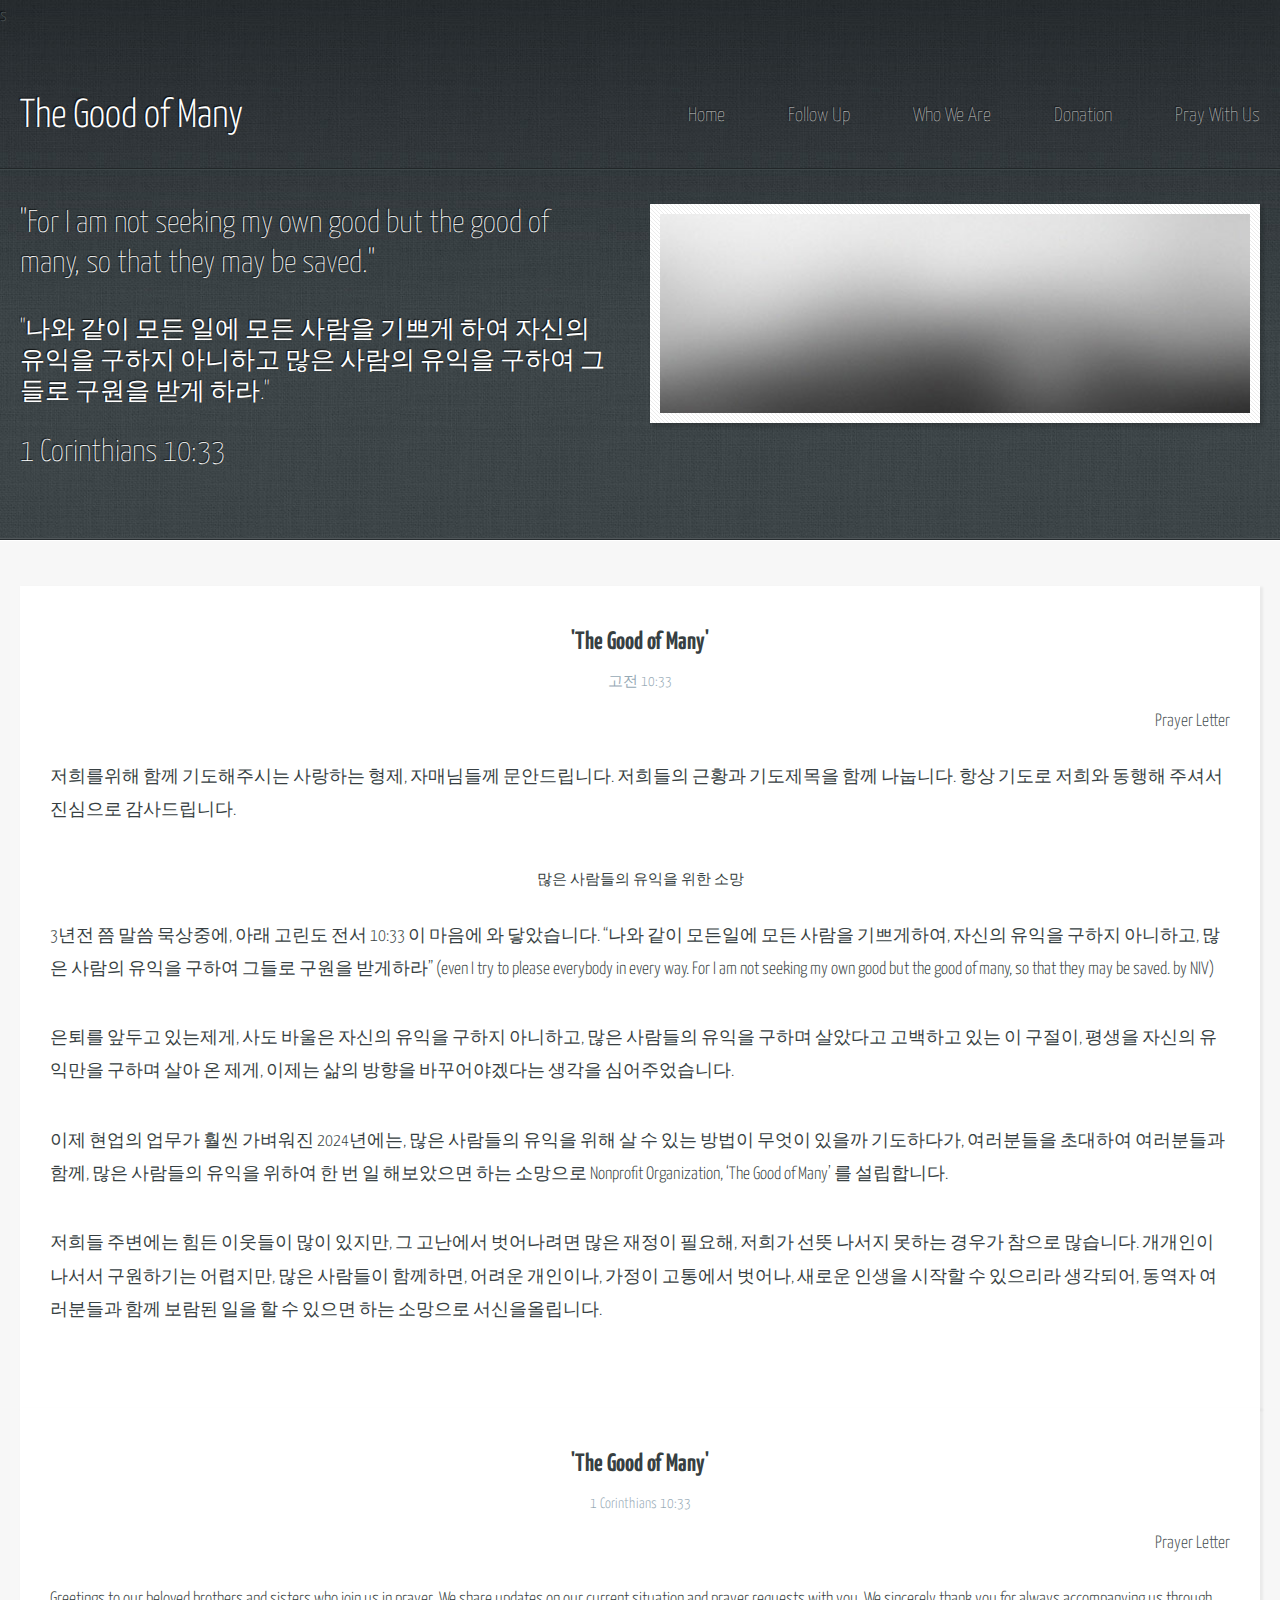
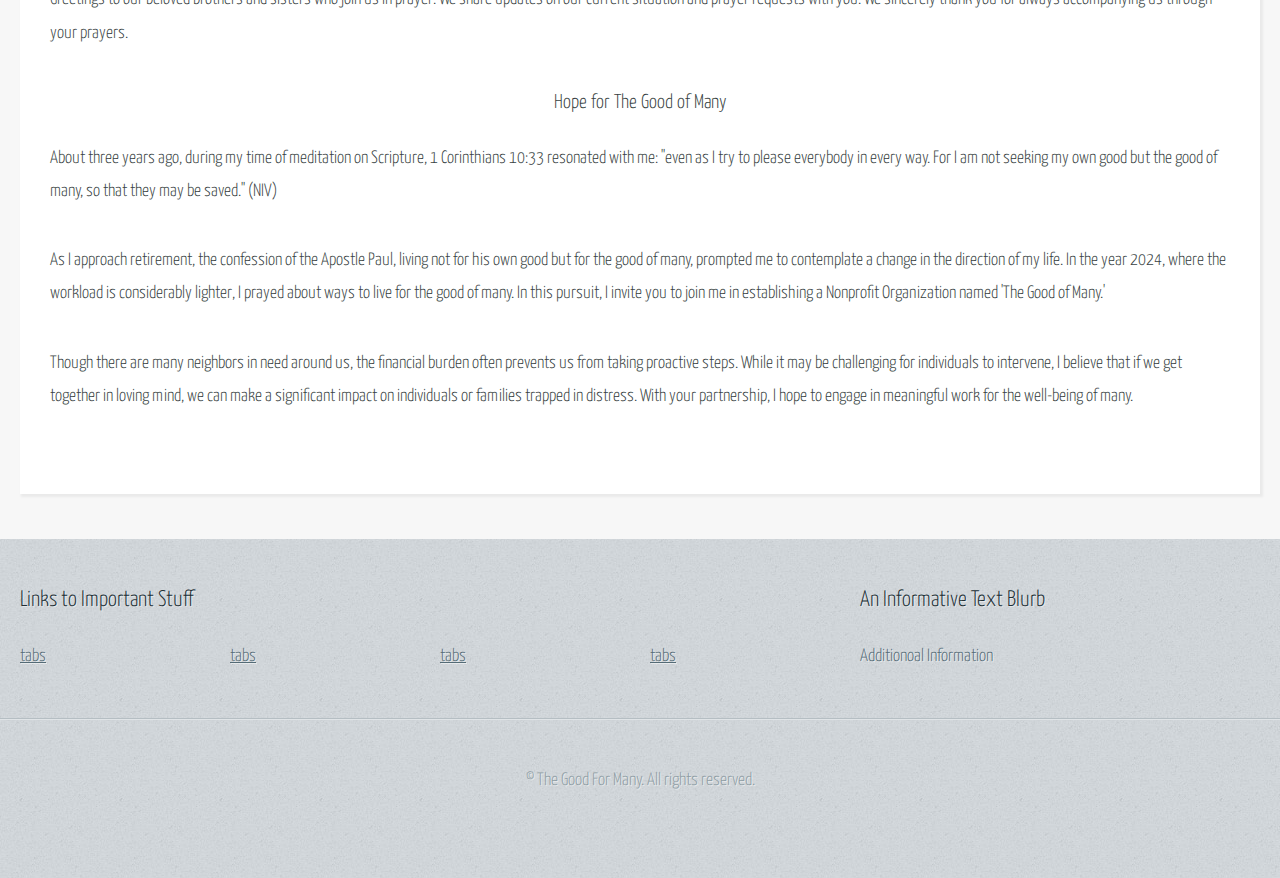
==== commit 24450731: "Letter Edited" ====
--- a/index.html
+++ b/index.html
@@ -7,7 +7,7 @@
 <html>
 
 <head>
-	<title>The Good For Many</title>
+	<title>The Good of Many</title>
 	<meta charset="utf-8" />
 	<meta name="viewport" content="width=device-width, initial-scale=1, user-scalable=no" />
 	<link rel="stylesheet" href="assets/css/main.css" />
@@ -23,14 +23,14 @@
 					<div class="col-12">
 
 						<!-- Logo -->
-						<h1><a href="index.html" id="logo">The Good For Many</a></h1>
+						<h1><a href="index.html" id="logo">The Good of Many</a></h1>
 
 						<!-- Nav -->
 						<nav id="nav">
 							<a href="index.html">Home</a>
 							<a href="Follow_Up.html">Follow Up</a>
 							<a href="Who_We_Are.html">Who We Are</a>
-							<a href="Join_The_Team.html">Join the Team</a>
+							<a href="Donation.html">Donation</a>
 							<a href="twocolumn2.html">Pray With Us</a>
 						</nav>
 
@@ -43,8 +43,10 @@
 						<div class="col-6 col-12-medium">
 
 							<!-- Banner Copy -->
-							<p>"No one should seek their own good, but the good of others."</p>
-							<p>1 Corinthians 10:24</p>
+							<p>"For I am not seeking my own good but the good of many, so that they may be saved."</p>
+							<p style="font-size: 25px">"나와 같이 모든 일에 모든 사람을 기쁘게 하여 자신의 유익을 구하지 아니하고 많은 사람의 유익을 구하여 그들로
+								구원을 받게 하라."</p>
+							<p>1 Corinthians 10:33</p>
 							<!-- <a href="#" class="button-large">Go on, click me!</a> -->
 
 						</div>
@@ -54,91 +56,6 @@
 							<a href="#" class="bordered-feature-image"><img src="images/banner.jpg" alt="" /></a>
 
 						</div>
-					</div>
-				</div>
-			</div>
-		</section>
-
-		<!-- Features -->
-		<section id="features">
-			<div class="container">
-				<div class="row">
-					<div class="col-3 col-6-medium col-12-small">
-
-						<!-- Feature #1 -->
-						<section>
-							<div class="video-container">
-								<iframe width="560" height="315"
-									src="https://www.youtube.com/embed/F0pL0PTi5vM?si=LF31kGKo2TGPik3c"
-									title="YouTube video player" frameborder="0"
-									allow="accelerometer; autoplay; clipboard-write; encrypted-media; gyroscope; picture-in-picture; web-share"
-									allowfullscreen></iframe>
-							</div>
-							<p> </p>
-							<h2>가정 소개영상</h2>
-							<p>
-								가정 소개
-							</p>
-						</section>
-
-					</div>
-					<div class="col-3 col-6-medium col-12-small">
-
-						<!-- Feature #2 -->
-						<section>
-							<div class="video-container">
-								<iframe width="560" height="315"
-									src="https://www.youtube.com/embed/F0pL0PTi5vM?si=LF31kGKo2TGPik3c"
-									title="YouTube video player" frameborder="0"
-									allow="accelerometer; autoplay; clipboard-write; encrypted-media; gyroscope; picture-in-picture; web-share"
-									allowfullscreen></iframe>
-							</div>
-							<p> </p>
-							<h2>가정 소개영상</h2>
-							<p>
-								가정 소개
-							</p>
-						</section>
-
-					</div>
-					<div class="col-3 col-6-medium col-12-small">
-
-						<!-- Feature #3 -->
-						<section>
-							<div class="video-container">
-								<iframe width="560" height="315"
-									src="https://www.youtube.com/embed/F0pL0PTi5vM?si=LF31kGKo2TGPik3c"
-									title="YouTube video player" frameborder="0"
-									allow="accelerometer; autoplay; clipboard-write; encrypted-media; gyroscope; picture-in-picture; web-share"
-									allowfullscreen></iframe>
-							</div>
-							<p> </p>
-							<h2>가정 소개영상</h2>
-							<p>
-								가정 소개
-							</p>
-						</section>
-
-					</div>
-					<div class="col-3 col-6-medium col-12-small">
-
-						<!-- Feature #4 -->
-						<section>
-							<!-- <a href="#" class="bordered-feature-image"><img src="images/pic04.jpg" alt="" /></a> -->
-							<div class="video-container">
-								<iframe width="560" height="315"
-									src="https://www.youtube.com/embed/F0pL0PTi5vM?si=LF31kGKo2TGPik3c"
-									title="YouTube video player" frameborder="0"
-									allow="accelerometer; autoplay; clipboard-write; encrypted-media; gyroscope; picture-in-picture; web-share"
-									allowfullscreen></iframe>
-							</div>
-							<p> </p>
-							<h2>가정 소개영상</h2>
-							<p>
-								가정 소개
-							</p>
-						</section>
-
 					</div>
 				</div>
 			</div>
@@ -147,139 +64,154 @@
 		<!-- Content -->
 		<section id="content">
 			<div class="container">
-				<div class="row aln-center">
-					<div class="col-4 col-12-medium">
-
-						<!-- Box #1 -->
-						<section>
-							<header>
-								<h2>Monthly Prayer</h2>
-								<!-- <h3>A subheading about who we are</h3> -->
-							</header>
-							<a href="#" class="feature-image"><img src="images/pic05.jpg" alt="" /></a>
-							<p>
-								Prayer for specifit topic
-							</p>
-						</section>
-
-					</div>
-					<div class="col-4 col-6-medium col-12-small">
-
-						<!-- Box #2 -->
-						<section>
-							<header>
-								<h2>What We Do</h2>
-								<!-- <h3>A subheading about what we do</h3> -->
-							</header>
-							<ul class="check-list">
-								<li>Things we do #1</li>
-								<li>Things we do #2</li>
-								<li>Things we do #3</li>
-								<li>Things we do #4</li>
-								<li>Things we do #5</li>
-							</ul>
-						</section>
-
-					</div>
-					<div class="col-4 col-6-medium col-12-small">
-
-						<!-- Box #3 -->
-						<section>
-							<header>
-								<h2>The Recipient of A Gift</h2>
-								<!-- <h3>And a final subheading about our clients</h3> -->
-							</header>
-							<ul class="quote-list">
-								<li>
-									<img src="images/pic06.jpg" alt="" />
-									<p>"Situation"</p>
-									<span>Family/Individual Name</span>
-								</li>
-								<li>
-									<img src="images/pic07.jpg" alt="" />
-									<p>"Situation"</p>
-									<span>Family/Individual Name</span>
-								</li>
-								<li>
-									<img src="images/pic08.jpg" alt="" />
-									<p>"Situation"</p>
-									<span>Family/Individual Name</span>
-								</li>
-							</ul>
-						</section>
-
-					</div>
-				</div>
-			</div>
-		</section>
-
-		<!-- Footer -->
-		<section id="footer">
+
+				<!-- Letter KR -->
+				<section>
+					<header>
+						<h2 style="text-align: center; font-weight: bold;">'The Good of Many'</h2>
+						<h3 style="font-size: 15px; text-align: center;">고전 10:33</h3>
+						<h2> </h2>
+						<h1 style="text-align: right;">Prayer Letter</h1>
+					</header>
+
+					<main>
+						<p style="color: #373f42;">저희를위해 함께 기도해주시는 사랑하는 형제, 자매님들께 문안드립니다. 저희들의 근황과
+							기도제목을 함께 나눕니다. 항상 기도로 저희와 동행해 주셔서 진심으로 감사드립니다.</p>
+					</main>
+
+					<header>
+						<h2 style="font-size: 15px; text-align: center; color: balck;">많은 사람들의 유익을 위한 소망</h2>
+						<h2> </h2>
+					</header>
+
+					<main>
+						<p style="color: #373f42;">3년전 쯤 말씀 묵상중에, 아래 고린도 전서 10:33 이 마음에 와 닿았습니다.
+							“나와 같이 모든일에 모든 사람을 기쁘게하여, 자신의 유익을 구하지 아니하고, 많은 사람의
+							유익을 구하여 그들로 구원을 받게하라” (even I try to please everybody in every way. For I am not
+							seeking my own good but the good of many, so that they may be saved. by NIV)</p>
+						<p style="color: #373f42;">은퇴를 앞두고 있는제게, 사도 바울은 자신의 유익을 구하지 아니하고, 많은 사람들의 유익을
+							구하며 살았다고 고백하고 있는 이 구절이, 평생을 자신의 유익만을 구하며 살아 온 제게, 이제는
+							삶의 방향을 바꾸어야겠다는 생각을 심어주었습니다.</p>
+						<p style="color: #373f42;">이제 현업의 업무가 훨씬 가벼워진 2024년에는, 많은 사람들의 유익을 위해 살 수 있는 방법이
+							무엇이 있을까 기도하다가, 여러분들을 초대하여 여러분들과 함께, 많은 사람들의 유익을 위하여
+							한 번 일 해보았으면 하는 소망으로 Nonprofit Organization, ‘The Good of Many’ 를 설립합니다.</p>
+						<p style="color: #373f42;">저희들 주변에는 힘든 이웃들이 많이 있지만, 그 고난에서 벗어나려면 많은 재정이 필요해, 저희가
+							선뜻 나서지 못하는 경우가 참으로 많습니다. 개개인이 나서서 구원하기는 어렵지만, 많은
+							사람들이 함께하면, 어려운 개인이나, 가정이 고통에서 벗어나, 새로운 인생을 시작할 수 있으리라
+							생각되어, 동역자 여러분들과 함께 보람된 일을 할 수 있으면 하는 소망으로 서신을올립니다.</p>
+					</main>
+
+				</section>
+
+
+			</div>
 			<div class="container">
-				<div class="row">
-					<div class="col-8 col-12-medium">
-
-						<!-- Links -->
-						<section>
-							<h2>Links to Important Stuff</h2>
-							<div>
-								<div class="row">
-									<div class="col-3 col-12-small">
-										<ul class="link-list last-child">
-											<li><a href="#">tabs</a></li>
-											<li><a href="#">tabs</a></li>
-											<li><a href="#">tabs</a></li>
-											<li><a href="#">tabs</a></li>
-										</ul>
-									</div>
-									<div class="col-3 col-12-small">
-										<ul class="link-list last-child">
-											<li><a href="#">tabs</a></li>
-											<li><a href="#">tabs</a></li>
-											<li><a href="#">tabs</a></li>
-											<li><a href="#">tabs</a></li>
-										</ul>
-									</div>
-									<div class="col-3 col-12-small">
-										<ul class="link-list last-child">
-											<li><a href="#">tabs</a></li>
-											<li><a href="#">tabs</a></li>
-											<li><a href="#">tabs</a></li>
-											<li><a href="#">tabs</a></li>
-										</ul>
-									</div>
-									<div class="col-3 col-12-small">
-										<ul class="link-list last-child">
-											<li><a href="#">tabs</a></li>
-											<li><a href="#">tabs</a></li>
-											<li><a href="#">tabs</a></li>
-											<li><a href="#">tabs</a></li>
-										</ul>
-									</div>
+
+				<!-- Letter EN -->
+				<section>
+					<header>
+						<h2 style="text-align: center; font-weight: bold;">'The Good of Many'</h2>
+						<h3 style="font-size: 15px; text-align: center; ">1 Corinthians 10:33</h3>
+						<h2> </h2>
+						<h1 style="text-align: right;">Prayer Letter</h1>
+					</header>
+
+					<main>
+						<p style="color: #373f42;">Greetings to our beloved brothers and sisters who join us in
+							prayer. We share updates
+							on our current situation and prayer requests with you. We sincerely thank you for
+							always accompanying us through your prayers.</p>
+					</main>
+
+					<header>
+						<h2 style="font-size: 20px; text-align: center; color: balck;">Hope for The Good of Many
+						</h2>
+						<h2> </h2>
+					</header>
+
+					<main>
+						<p style="color: #373f42;">About three years ago, during my time of meditation on Scripture,
+							1 Corinthians 10:33
+							resonated with me: &quot;even as I try to please everybody in every way. For I am not
+							seeking my own good but the good of many, so that they may be saved.&quot; (NIV)</p>
+						<p style="color: #373f42;">As I approach retirement, the confession of the Apostle Paul,
+							living not for his own good
+							but for the good of many, prompted me to contemplate a change in the direction of my
+							life. In the year 2024, where the workload is considerably lighter, I prayed about ways
+							to
+							live for the good of many. In this pursuit, I invite you to join me in establishing a
+							Nonprofit Organization named &#39;The Good of Many.&#39;</p>
+						<p style="color: #373f42;">Though there are many neighbors in need around us, the financial
+							burden often
+							prevents us from taking proactive steps. While it may be challenging for individuals to
+							intervene, I believe that if we get together in loving mind, we can make a significant
+							impact on individuals or families trapped in distress. With your partnership, I hope to
+							engage in meaningful work for the well-being of many.</p>
+					</main>
+
+				</section>
+
+			</div>
+	</div>
+	</section>
+
+	<!-- Footer -->
+	<section id="footer">
+		<div class="container">
+			<div class="row">
+				<div class="col-8 col-12-medium">
+
+					<!-- Links -->
+					<section>
+						<h2>Links to Important Stuff</h2>
+						<div>
+							<div class="row">
+								<div class="col-3 col-12-small">
+									<ul class="link-list last-child">
+										<li><a href="#">tabs</a></li>
+									</ul>
+								</div>
+								<div class="col-3 col-12-small">
+									<ul class="link-list last-child">
+										<li><a href="#">tabs</a></li>
+									</ul>
+								</div>
+								<div class="col-3 col-12-small">
+									<ul class="link-list last-child">
+										<li><a href="#">tabs</a></li>
+
+									</ul>
+								</div>
+								<div class="col-3 col-12-small">
+									<ul class="link-list last-child">
+										<li><a href="#">tabs</a></li>
+
+									</ul>
 								</div>
 							</div>
-						</section>
-
-					</div>
-					<div class="col-4 col-12-medium imp-medium">
-
-						<!-- Blurb -->
-						<section>
-							<h2>An Informative Text Blurb</h2>
-							<p>
-								Additionoal Information
-							</p>
-						</section>
-
-					</div>
-				</div>
-			</div>
-		</section>
-
-		<!-- Copyright -->
-		<div id="copyright">
-			&copy; The Good For Many. All rights reserved.</a>
+						</div>
+					</section>
+
+				</div>
+				<div class="col-4 col-12-medium imp-medium">
+
+					<!-- Blurb -->
+					<section>
+						<h2>An Informative Text Blurb</h2>
+						<p>
+							Additionoal Information
+						</p>
+					</section>
+
+				</div>
+			</div>
 		</div>
+	</section>
+
+	<!-- Copyright -->
+	<div id="copyright">
+		&copy; The Good For Many. All rights reserved.</a>
+	</div>
 
 	</div>
 
--- a/assets/css/main.css
+++ b/assets/css/main.css
@@ -1719,7 +1719,7 @@
 /* Content */
 
 #content {
-	background: #f7f7f7 url("images/bg04.png");
+	background: #f7f7f7;
 	border-top: solid 1px #fff;
 	padding: 45px 0 45px 0;
 }
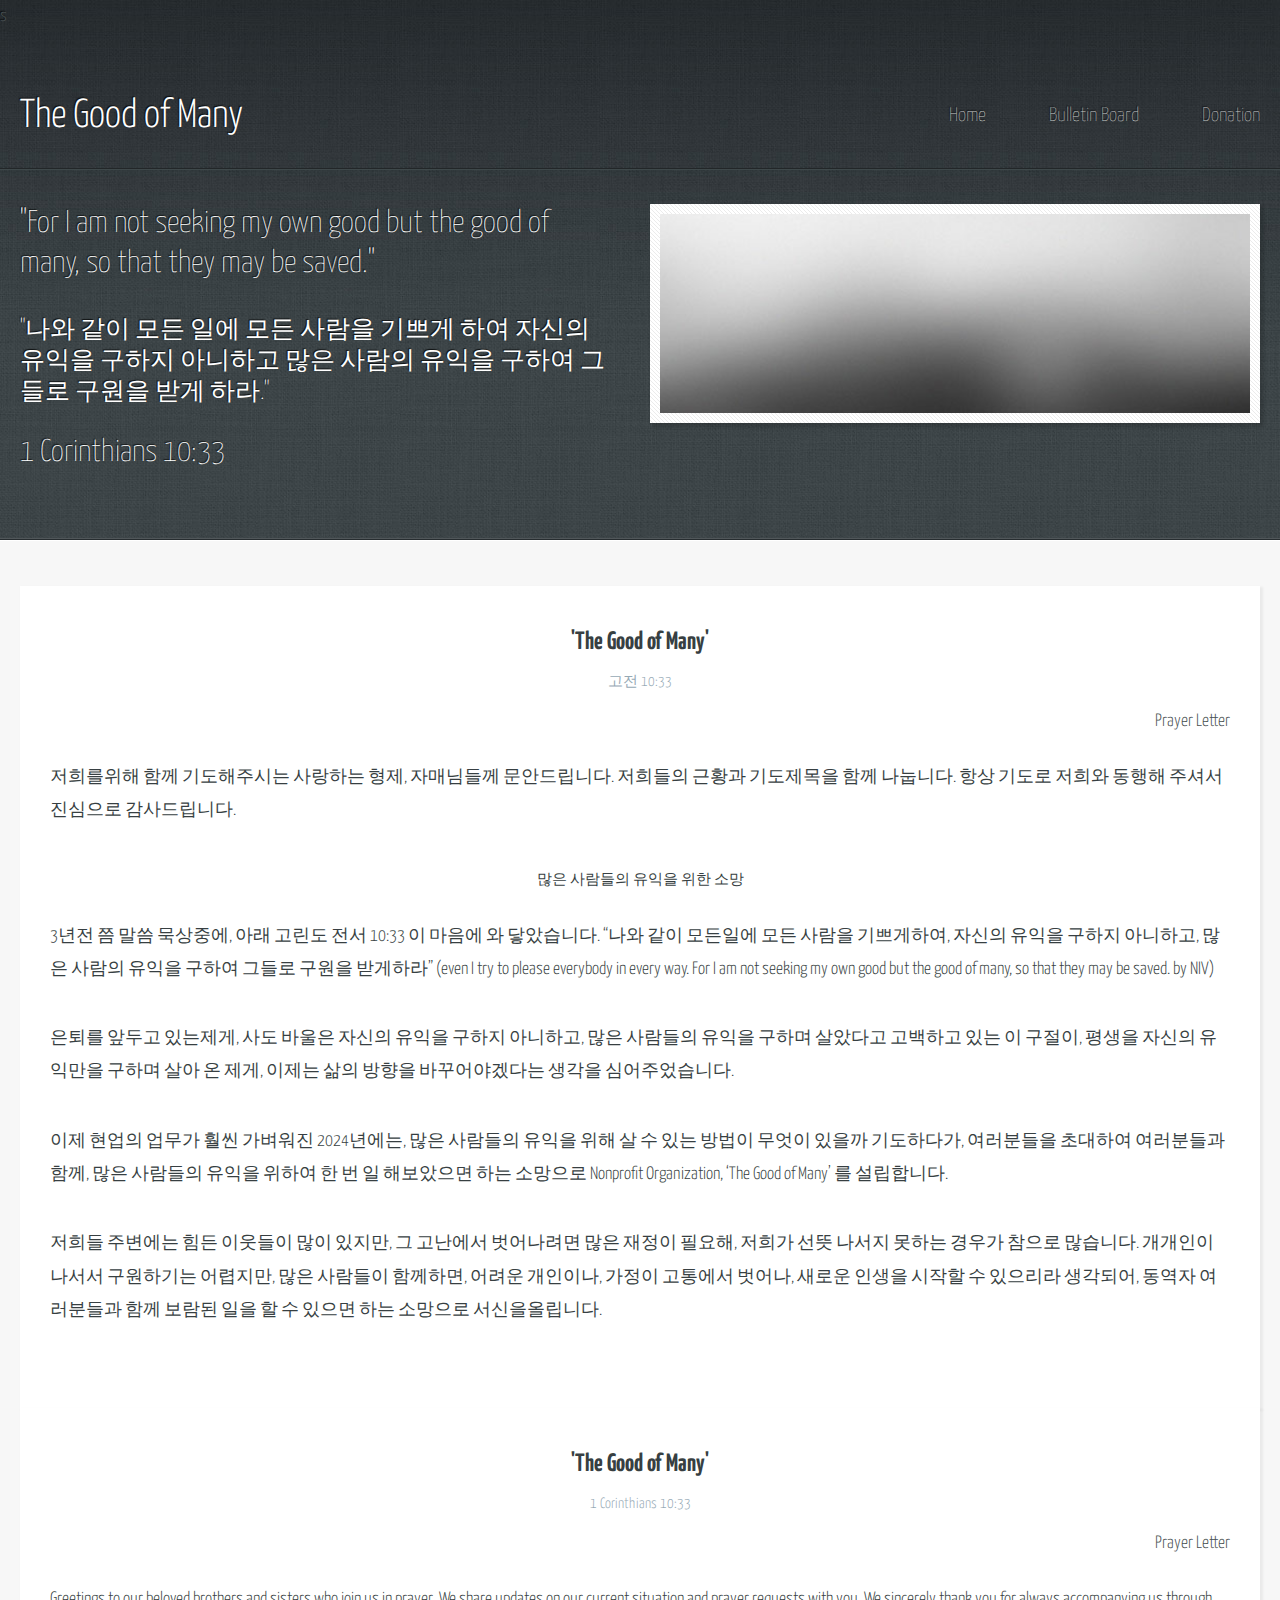
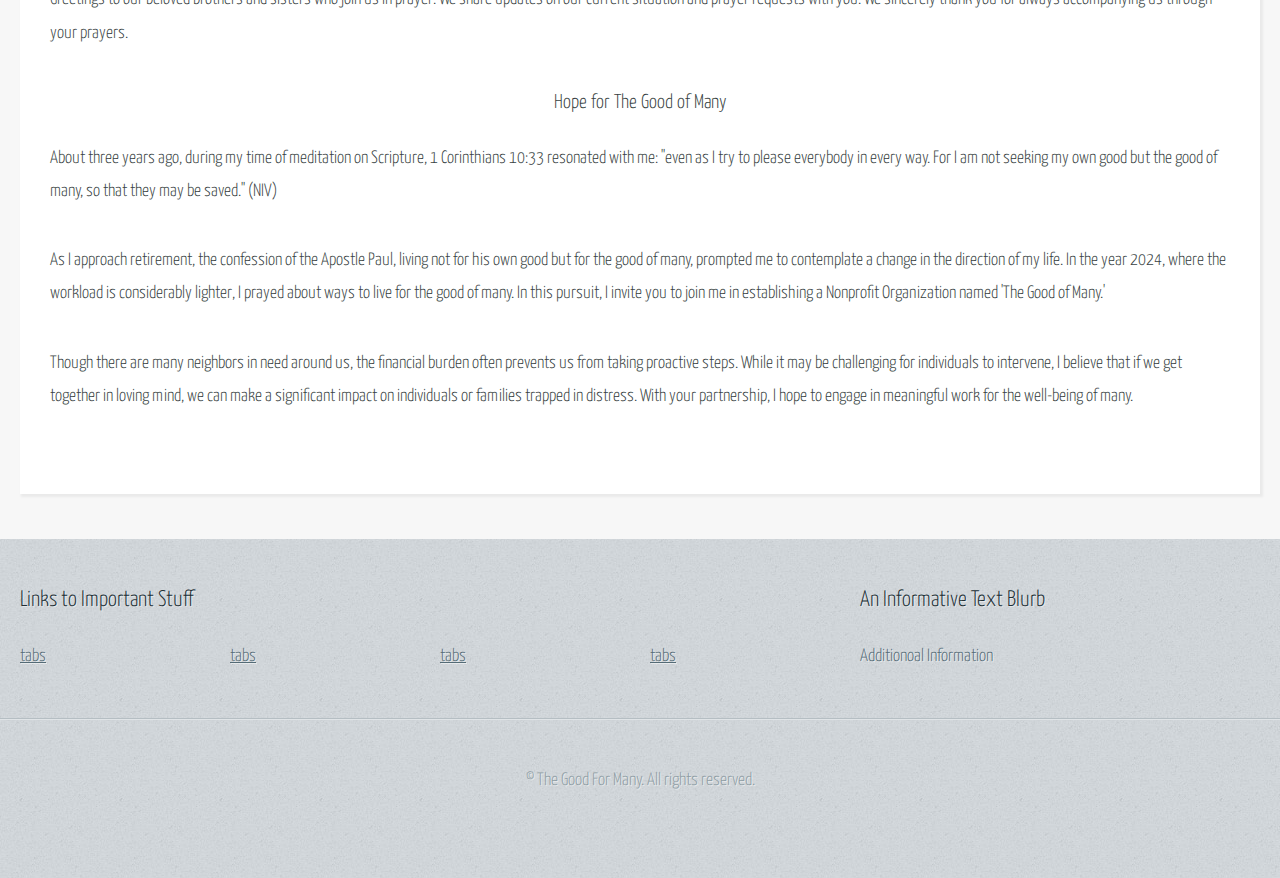
==== commit ccaf7fd7: "Bulletin" ====
--- a/index.html
+++ b/index.html
@@ -28,10 +28,10 @@
 						<!-- Nav -->
 						<nav id="nav">
 							<a href="index.html">Home</a>
-							<a href="Follow_Up.html">Follow Up</a>
-							<a href="Who_We_Are.html">Who We Are</a>
+							<!-- <a href="Follow_Up.html">Follow Up</a> -->
+							<a href="list.html">Bulletin Board</a>
 							<a href="Donation.html">Donation</a>
-							<a href="twocolumn2.html">Pray With Us</a>
+							<!-- <a href="twocolumn2.html">Pray With Us</a> -->
 						</nav>
 
 					</div>
